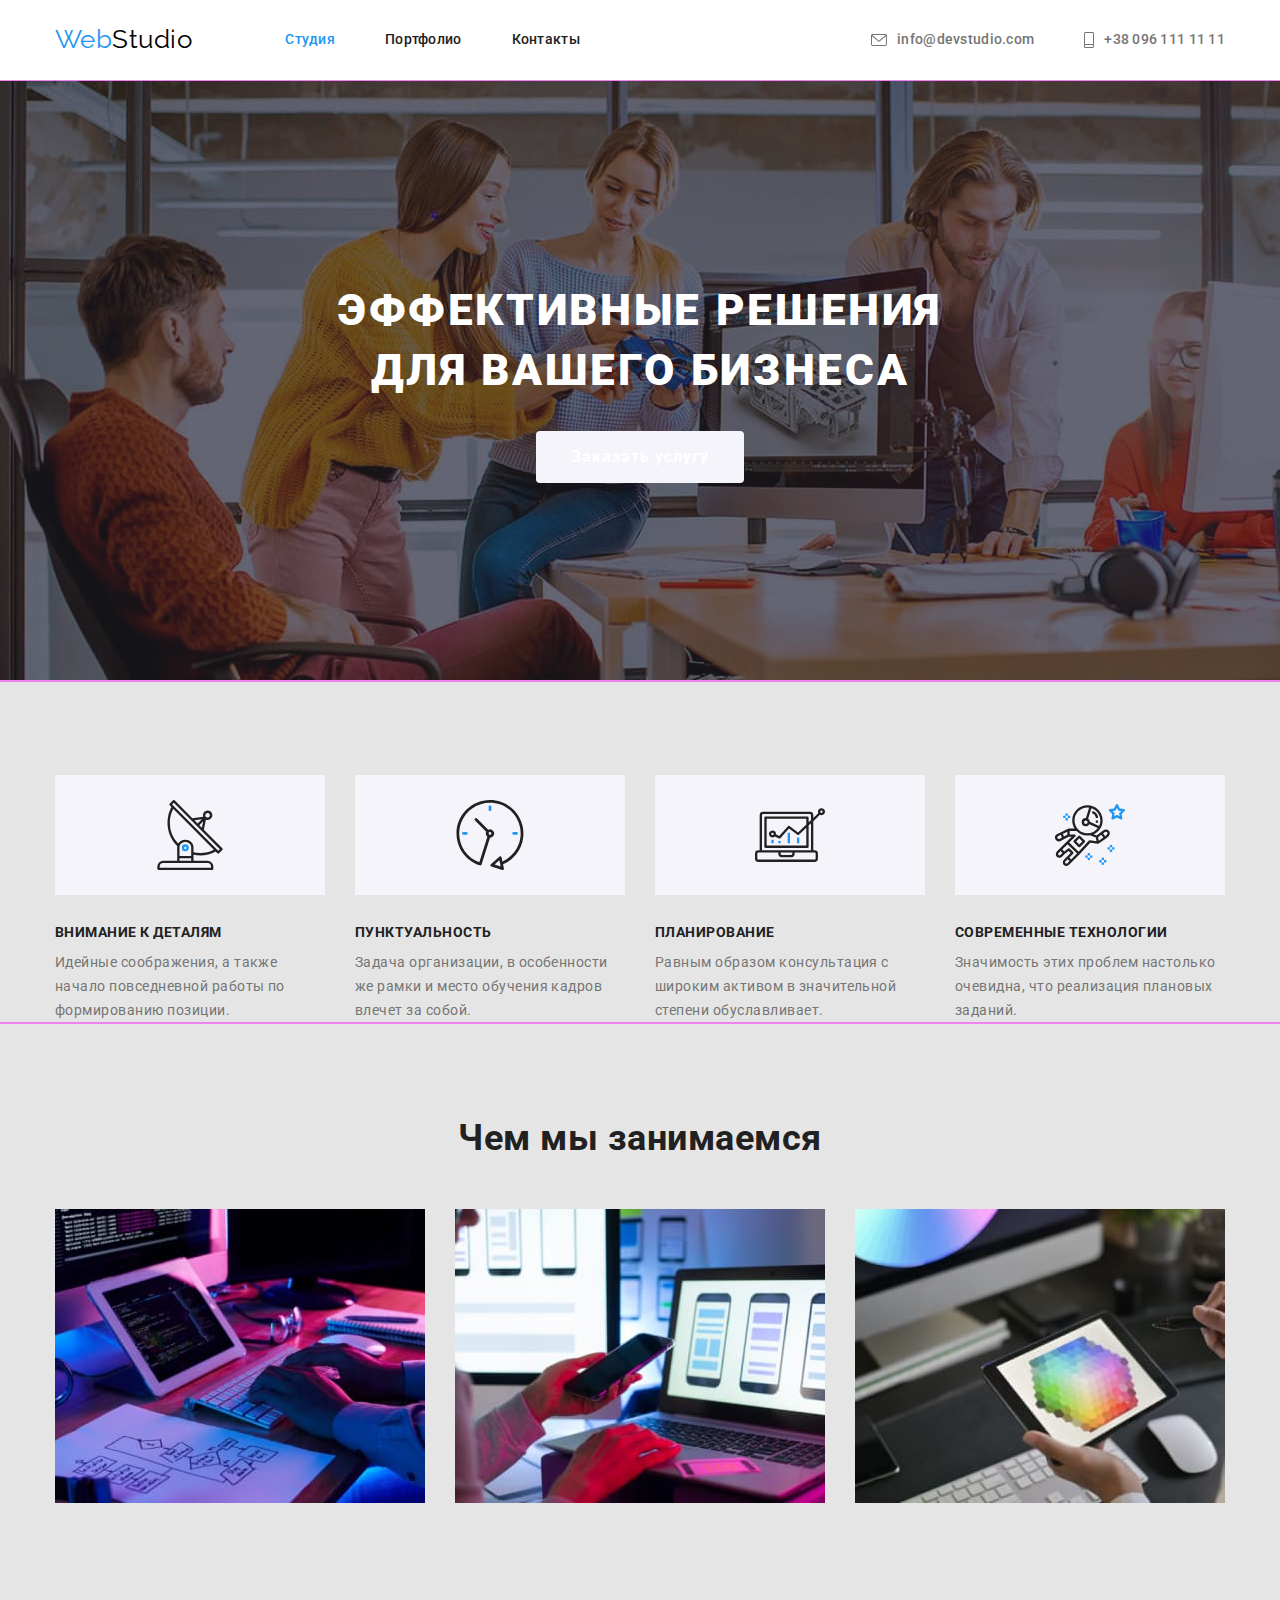
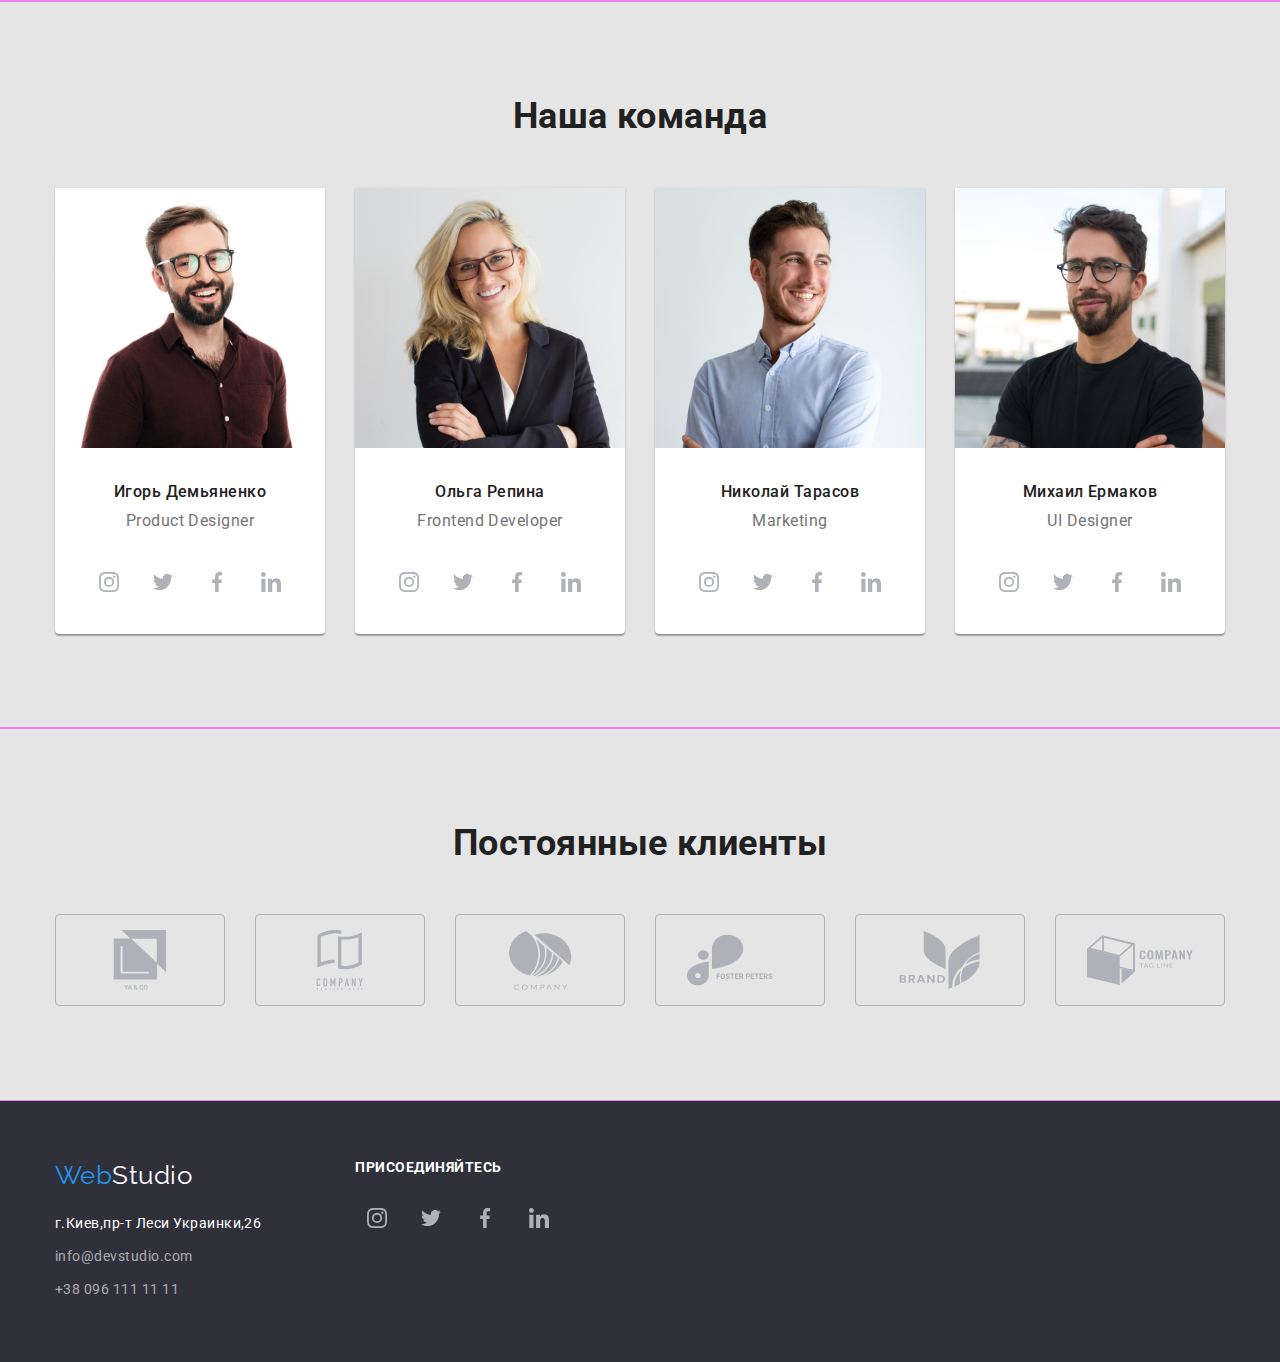
==== index.html @ 0a585a8a "change hover focus in clients" ====
<!DOCTYPE html>
<html lang="ru">
<head>
    <meta charset="UTF-8">
    <meta http-equiv="X-UA-Compatible" content="IE=edge">
    <meta name="viewport" content="width=device-width, initial-scale=1.0">
    <title>Web Studio</title>
    <link rel="preconnect" href="https://fonts.googleapis.com">
    <link rel="preconnect" href="https://fonts.gstatic.com" crossorigin>
    <link href="https://fonts.googleapis.com/css2?family=Raleway:wght@700&family=Roboto:wght@400;500;700;900&display=swap"
        rel="stylesheet">
    <link rel="stylesheet" href="https://cdnjs.cloudflare.com/ajax/libs/modern-normalize/1.1.0/modern-normalize.min.css">
    <link rel="stylesheet" href="./css/style.css">
    
</head>
<body>
    <header class="header">
        <div class="conteiner header-nav">
            <nav class="header-nav">
                <a class="header-logo" href="./index.html">
                    <span class="header-web">Web</span><span class="header-studio">Studio</span>
                </a>

                <ul class="site-nav list">
                    <li class="header-item"><a class="header-link link current" href="./index.html">Студия</a></li>
                    <li class="header-item"><a class="header-link link" href="./portfolio.html">Портфолио</a></li>
                    <li class="header-item"><a class="header-link link" href="">Контакты</a></li>
                </ul>
            </nav>

            <ul class="contact-nav list">
                <li class="header-item"><a class="header-link link" href="mailto:info@devstudio.com">
                    <svg class="icon-mail">
                        <use href="./img/icons.svg#envelope"></use>
                    </svg>info@devstudio.com</a></li>

                <li class="header-item"><a class="header-link link" href="tel:+380961111111">
                    <svg class="icon-tel">
                        <use href="./img/icons.svg#tel"></use>
                    </svg>+38 096 111 11 11</a></li>
            </ul>
        </div>
    </header>
    
    <!-- Главное оформление -->
    <main>
        <!-- секция герой -->
        <section class="section hero">
            <div class="conteiner ">
                <h1 class="hero-title">Эффективные решения <br> для вашего бизнеса</h1>
                <button class="hero-btn button order" type="button">Заказать услугу</button>
            </div>
        </section>

        <!-- секция особенности -->
        <section class="section features">
            <div class="conteiner ">
                <h2 hidden>Особености</h2>
                    <ul class="features-list list">
                        <li class="features-item">
                            <div class="features-box">
                                <svg class="features-icon">
                                    <use href="./img/icons.svg#antenna"></use>
                                </svg>
                            </div>
                            <h3 class="features-title">Внимание к деталям</h3>
                            <p class="features-text">Идейные соображения, а также начало повседневной работы по формированию позиции.</p>
                        </li>

                        <li class="features-item">
                            <div class="features-box"><svg class="features-icon">
                                <use href="./img/icons.svg#clock"></use>
                            </svg>
                            </div>
                            <h3 class="features-title">Пунктуальность</h3>
                            <p class="features-text">Задача организации, в особенности же рамки и место обучения кадров влечет за собой.</p>
                        </li>

                        <li class="features-item">
                            <div class="features-box">
                                <svg class="features-icon">
                                    <use href="./img/icons.svg#diagram"></use>
                                </svg>
                            </div>
                            <h3 class="features-title">Планирование</h3>
                            <p class="features-text">Равным образом консультация с широким активом в значительной степени обуславливает.</p>
                        </li>

                        <li class="features-item">
                            <div class="features-box">
                                <svg class="features-icon">
                                    <use href="./img/icons.svg#astronaut"></use>
                                </svg>
                            </div>
                            <h3 class="features-title">Современные технологии</h3>
                            <p class="features-text">Значимость этих проблем настолько очевидна, что реализация плановых заданий.</p>
                        </li>
                    </ul>
            </div>
        </section>
        
        <!-- секция че мы занимаемся -->
        <section class="section">
            <div class="conteiner work">
                <h2 class="work-title">Чем мы занимаемся</h2>
                <ul class="work-list list">
                    <li class="work-item"><img src="./img/computer.jpg" alt="компьютер" width="370"></li>
                    <li class="work-item"><img src="./img/telephone.jpg" alt="телефон" width="370"></li>
                    <li class="work-item"><img src="./img/laptop.jpg" alt="лептоп" width="370"></li>
                </ul>
            </div>
        </section>
        
        <!-- секция наша команда -->
        <section class="section">
            <div class="conteiner team">
                <h2 class="team-title">Наша команда</h2>
                    <ul class="team-list list">
                        <li class="team-card">
                            <img src="./img/igor.jpg" alt="фото Игоря" width="270">
                            <div class="staff">
                                <h3 class="staff-name">Игорь Демьяненко</h3>
                                <p class="staff-position">Product Designer</p>
                            </div>
<!-- блок соцсетей -->
                            <ul class="social-links list">
                                <li class="networks">
                                    <a class="networks-link link" href="https://www.instagram.com" target="_blank" ret="noopener noreferrer nofollow">
                                        <svg class="networks-icon">
                                            <use href="./img/icons.svg#instagram"></use>
                                        </svg>
                                    </a>
                                </li>
                                    
                                <li class="networks">
                                    <a class="networks-link link" href="https://twitter.com" target="_blank" ret="noopener noreferrer nofollow">
                                        <svg class="networks-icon">
                                            <use href="./img/icons.svg#twitter"></use>
                                        </svg>
                                    </a>
                                </li>
                                    
                                <li class="networks">
                                    <a class="networks-link link" href="https://www.facebook.com" target="_blank" ret="noopener noreferrer nofollow">
                                        <svg class="networks-icon">
                                            <use href="./img/icons.svg#facebook"></use>
                                        </svg>
                                    </a>
                                </li>
                                    
                                <li class="networks">
                                    <a class=" networks-link link" href="https://www.linkedin.com" target="_blank" ret="noopener noreferrer nofollow">
                                        <svg class="networks-icon">
                                            <use href="./img/icons.svg#linkedin"></use>
                                        </svg>
                                    </a>
                                </li>
                            </ul>
                        </li>

                        <li class="team-card">
                            <img src="./img/olga.jpg" alt="фото Ольги" width="270">
                            <div class="staff">
                                <h3 class="staff-name">Ольга Репина</h3>
                                <p class="staff-position">Frontend Developer</p>
                            </div>
<!-- блок соцсетей -->
                            <ul class="social-links list">
                                <li class="networks">
                                    <a class="networks-link link" href="https://www.instagram.com" target="_blank" ret="noopener noreferrer nofollow">
                                        <svg class="networks-icon">
                                            <use href="./img/icons.svg#instagram"></use>
                                        </svg>
                                    </a>
                                </li>
                                    
                                <li class="networks">
                                    <a class="networks-link link" href="https://twitter.com" target="_blank" ret="noopener noreferrer nofollow">
                                        <svg class="networks-icon">
                                            <use href="./img/icons.svg#twitter"></use>
                                        </svg>
                                    </a>
                                </li>
                                    
                                <li class="networks">
                                    <a class="networks-link link" href="https://www.facebook.com" target="_blank" ret="noopener noreferrer nofollow">
                                        <svg class="networks-icon">
                                            <use href="./img/icons.svg#facebook"></use>
                                        </svg>
                                    </a>
                                </li>
                                    
                                <li class="networks">
                                    <a class=" networks-link link" href="https://www.linkedin.com" target="_blank" ret="noopener noreferrer nofollow">
                                        <svg class="networks-icon">
                                            <use href="./img/icons.svg#linkedin"></use>
                                        </svg>
                                    </a>
                                </li>
                            </ul>
                        </li>

                        <li class="team-card">
                            <img src="./img/nikolai.jpg" alt="фото Николая" width="270">
                            <div class="staff">
                                <h3 class="staff-name">Николай Тарасов</h3>
                                <p class="staff-position">Marketing</p>
                            </div>

<!-- блок соцсетей -->
                            <ul class="social-links list">
                                <li class="networks">
                                    <a class="networks-link link" href="https://www.instagram.com" target="_blank" ret="noopener noreferrer nofollow">
                                        <svg class="networks-icon">
                                            <use href="./img/icons.svg#instagram"></use>
                                        </svg>
                                    </a>
                                </li>
                                    
                                <li class="networks">
                                    <a class="networks-link link" href="https://twitter.com" target="_blank" ret="noopener noreferrer nofollow">
                                        <svg class="networks-icon">
                                            <use href="./img/icons.svg#twitter"></use>
                                        </svg>
                                    </a>
                                </li>
                                    
                                <li class="networks">
                                    <a class="networks-link link" href="https://www.facebook.com" target="_blank" ret="noopener noreferrer nofollow">
                                        <svg class="networks-icon">
                                            <use href="./img/icons.svg#facebook"></use>
                                        </svg>
                                    </a>
                                </li>
                                    
                                <li class="networks">
                                    <a class=" networks-link link" href="https://www.linkedin.com" target="_blank" ret="noopener noreferrer nofollow">
                                        <svg class="networks-icon">
                                            <use href="./img/icons.svg#linkedin"></use>
                                        </svg>
                                    </a>
                                </li>
                            </ul>
                        </li>

                        <li class="team-card">
                            <img src="./img/mihail.jpg" alt="фото Михаила" width="270"> 
                            <div class="staff">
                                <h3 class="staff-name">Михаил Ермаков</h3>
                                <p class="staff-position">UI Designer</p>
                            </div>

<!-- блок соцсетей -->
                            <ul class="social-links list">
                                <li class="networks">
                                    <a class="networks-link link" href="https://www.instagram.com" target="_blank" ret="noopener noreferrer nofollow">
                                        <svg class="networks-icon">
                                            <use href="./img/icons.svg#instagram"></use>
                                        </svg>
                                    </a>
                                </li>
                                    
                                <li class="networks">
                                    <a class="networks-link link" href="https://twitter.com" target="_blank" ret="noopener noreferrer nofollow">
                                        <svg class="networks-icon">
                                            <use href="./img/icons.svg#twitter"></use>
                                        </svg>
                                    </a>
                                </li>
                                    
                                <li class="networks">
                                    <a class="networks-link link" href="https://www.facebook.com" target="_blank" ret="noopener noreferrer nofollow">
                                        <svg class="networks-icon">
                                            <use href="./img/icons.svg#facebook"></use>
                                        </svg>
                                    </a>
                                </li>
                                    
                                <li class="networks">
                                    <a class=" networks-link link" href="https://www.linkedin.com" target="_blank" ret="noopener noreferrer nofollow">
                                        <svg class="networks-icon">
                                            <use href="./img/icons.svg#linkedin"></use>
                                        </svg>
                                    </a>
                                </li>
                            </ul>
                        </li>
                    </ul>
            </div>
        </section> 

<!-- Секция постоянные клиенты -->
        <section class="section ">
            <div class="conteiner clients">
                <h2 class="clients-title">Постоянные клиенты</h2>
                    
                    <ul class="clients-list list">
                        <li class="clients-item">
                            <a class="clients-link" href="#">
                            <svg class="clients-icon">
                                <use href="./img/icons.svg#company-1"></use>
                            </svg>
                            </a>
                        </li>
                        <li class="clients-item">
                            <a class="clients-link" href="#">
                            <svg class="clients-icon">
                                <use href="./img/icons.svg#company-2" widht="106" height="60"></use>
                            </svg>
                            </a>
                        </li>
                        <li class="clients-item">
                            <a class="clients-link" href="#">
                            <svg class="clients-icon">
                                <use href="./img/icons.svg#company-3" widht="106" height="60"></use>
                            </svg>
                            </a>
                        </li>
                        <li class="clients-item">
                            <a class="clients-link" href="#">
                            <svg class="clients-icon">
                                <use href="./img/icons.svg#company-4" widht="106" height="60"></use>
                            </svg>
                            </a>
                        </li>
                        <li class="clients-item">
                            <a class="clients-link" href="#">
                            <svg class="clients-icon">
                                <use href="./img/icons.svg#company-5" widht="106" height="60"></use>
                            </svg>
                            </a>
                        </li>
                        <li class="clients-item">
                            <a class="clients-link" href="#">
                            <svg class="clients-icon">
                                <use href="./img/icons.svg#company-6" widht="106" height="60"></use>
                            </svg>
                            </a>
                        </li>
                    </ul>
                </div>
            </div>
        </section>
    </main>

    <!-- секция футер -->
    <footer class="footer">
        <div class="conteiner join">
            <div>
                <a class="footer-logo" href="./index.html">
                    <span class="footer-web">Web</span><span class="footer-studio">Studio</span>
                </a>
                <address class="address">
                    <ul class="address-list list">
                        <li class="address-item"><a class="address-link link place" href="https://goo.gl/maps/ZaD2ymdkpTnKKArT6" target="_blank" rel="noopener noreferrer nofollow">г.Киев,пр-т Леси Украинки,26</a></li>

                        <li class="address-item"><a class="address-link link" href="mailto:info@devstudio.com">info@devstudio.com</a></li>
                        
                        <li class="address-item"><a class="address-link link" href="tel:+38 096 111 1111">+38 096 111 11 11</a></li>
                    </ul>
                </address>
            </div>

        <div class="join-box">
            <h2 class="join-title">Присоединяйтесь</h2>
<!-- блок соцсетей -->
                <ul class="footer-social-links list">
                                <li class="networks">
                                    <a class="networks-link link" href="https://www.instagram.com" target="_blank" ret="noopener noreferrer nofollow">
                                        <svg class="networks-icon">
                                            <use href="./img/icons.svg#instagram"></use>
                                        </svg>
                                    </a>
                                </li>
                                    
                                <li class="networks">
                                    <a class="networks-link link" href="https://twitter.com" target="_blank" ret="noopener noreferrer nofollow">
                                        <svg class="networks-icon">
                                            <use href="./img/icons.svg#twitter"></use>
                                        </svg>
                                    </a>
                                </li>
                                    
                                <li class="networks">
                                    <a class="networks-link link" href="https://www.facebook.com" target="_blank" ret="noopener noreferrer nofollow">
                                        <svg class="networks-icon">
                                            <use href="./img/icons.svg#facebook"></use>
                                        </svg>
                                    </a>
                                </li>
                                    
                                <li class="networks">
                                    <a class=" networks-link link" href="https://www.linkedin.com" target="_blank" ret="noopener noreferrer nofollow">
                                        <svg class="networks-icon">
                                            <use href="./img/icons.svg#linkedin"></use>
                                        </svg>
                                    </a>
                                </li>
                            </ul>
        </div>
        </div>
    </footer>
    
    

</body>
</html>
---- css/style.css ----
:root{
    --accent-color: #2196F3;
    --background-color: #E5E5E5;
    --background-button: #F5F4FA;
    --footer-bgcolor: #2F303A;
    --footer-text-color: rgba(255, 255, 255, 0.6);
    --header-color: #FFFFFF;
    --main-text-color: #212121;
    --second-text-color: #757575;
    --studio-color: #000000;
    --border-color-portfolio: rgba(238, 238, 238, 1);
    --border-color-header: rgba(236, 236, 236, 1);
    --background-hero-color: #C4C4C4;
    --icons-color: #AFB1B8;

}

body {
    font-family: 'Roboto', sans-serif;
    font-weight: 400;
    letter-spacing: 0.03em;
    list-style: none;
    color: var(--main-text-color);
    background-color: var(--background-color);

}

.list{
    padding: 0;
    margin: 0;

    font-style: normal;
    list-style-type: none;
    text-decoration: none;
}
.link{
    text-decoration: none;
}
.conteiner{
    margin-left: auto;
    margin-right: auto;
    width: 1200px;
    padding: 0 15px; 
    
    /* outline: 2px solid tomato; */
}

.section{
    padding-top: 94px;
    padding-bottom: 94px;

    outline: 1px solid violet;
}


/* СТИЛЬ HEADER */
    /* стиль логотипа header footer */
.header-logo,
.footer-logo {
    margin-right: 93px;
    padding-top: 24px;
    padding-bottom: 25px;

    font-family: 'Raleway', sans-serif;
    font-size: 26px;
    line-height: 1.2;
    text-decoration: none;
}
.header-web,
.footer-web {
    color: var(--accent-color);
}
.header-studio {
    color: var(--studio-color);
}

/* стиль навигации */

.header{
    background-color: var(--header-color);
    border-bottom: 1px solid var(--border-color-header);
}
.header-nav {
    display: flex;
    align-items: center;
}
.site-nav,
.contact-nav{
    display: flex;
    
    font-weight: 500;
    font-size: 14px;
    line-height: 1.14;
    letter-spacing: 0.02em;
    text-decoration: none;
}

.site-nav .header-link:hover,
.site-nav .header-link:focus,
.contact-nav .header-link:hover,
.contact-nav .header-link:focus,
.site-nav .header-link.current,
.address-link:focus,
.address-link:hover {
    color: var(--accent-color);
}

.site-nav .header-link {
    color: var(--main-text-color);
}
.contact-nav{
    margin-left: auto;
}
.contact-nav .header-link{
    color: var(--second-text-color);
}
.site-nav .header-item:not(:last-child),
.contact-nav .header-item:not(:last-child){
    margin-right: 50px;
}
/* стиль контактов и иконок */
.header-link{
    display: flex;
    align-items: center;
}
.icon-mail {
    width: 16px;
    height: 12px;
    fill: currentColor;
    margin-right: 10px;
}
.icon-tel {
    width: 10px;
    height: 16px;
    fill: currentColor;
    margin-right: 10px;
}
.icon-mail:hover,
.icon-tel:hover {
    fill: var(--accent-color)
}


/* стиль героя */
.hero {
    background-color: var(--background-hero-color);
    background-image: linear-gradient(to right,
            rgba(47, 48, 58, 0.4),
            rgba(47, 48, 58, 0.4)),
        url(../img/head-foto.jpg);
    height: 600px;
    max-width: 1600px;
    margin-left: auto;
    margin-right: auto;
    padding-bottom: 200px;
    padding-top: 200px;
    text-align: center;
}

.hero-title{
    margin-top: 0;
    margin-bottom: 30px;

    font-weight: 900;
    font-size: 44px;
    line-height: 1.36;
    letter-spacing: 0.06em;
    text-transform: uppercase;
    color: var(--header-color);
}


/* ------стиль кнопок------- */
.button{
    border-radius: 4px;
    padding: 6px 22px;
    min-width: 73px;
    border: 1px solid transparent;

    font-family: inherit;
    font-weight: 500;
    font-size: 16px;
    cursor: pointer;
    text-align: center;
    
    color: var(--main-text-color);
    background-color: var(--background-button);
}
.button:hover,
.button:focus {
    color: var(--header-color);
    background-color: var(--accent-color);
}

/* ------стиль кнопки героя------*/
.hero-btn.order{
    padding: 10px 34px;
    min-width: 200px;

    font-weight: 700;
    line-height: 1.87;
    letter-spacing: 0.06em;
    color: var(--header-color);
}


/* стиль особенности */
.features{
    padding-bottom: 0;
}

.features-title{
    margin-top: 0;
    margin-bottom: 10px;

    font-weight: 700;
    font-size: 14px;
    line-height: 1.14;;
    text-align: left;
    text-transform: uppercase;
}
.features-text{
    margin-top: 0;
    margin-bottom: 0;

    font-size: 14px;
    line-height: 1.71;
    color: var(--second-text-color);
}
.features-list{
    display: flex;
}
.features-item{
    width: 270px;
    text-align: left;
}
.features-item:not(:last-child){
    margin-right: 30px;
}
/* ---------стиль иконок особенностей-------- */
.features-box{
    display: flex;
    align-items: center;
    justify-content: center;
    width: 270px;
    height: 120px;
    
    margin-bottom: 30px;
   
    background-color: #F5F4FA;
}
.features-icon{
    width: 70px;
    height: 70px;
}

/* стиль титла чем мы занимаемся  наша команда  клиенты*/

.work-title,
.team-title,
.clients-title{
    margin-top: 0;
    margin-bottom: 50px;

    font-weight: 700;
    font-size: 36px;
    line-height: 1.17;
    text-align: center;
}
/* -----стиль чем мы занимаемся---- */
.work-list{    
    display: flex;
}
.work-item{
    display: block;
}
.work-item:not(:last-child){
    margin-right: 30px;
}
/* ------стиль команда------ */
.team{
    line-height: 1.19;
}
.team-list{
    display: flex;
}
.team-card {
    background-color: #FFFFFF;
    
    border-radius: 0px 0px 4px 4px;
    box-shadow: 0px 1px 3px rgba(0, 0, 0, 0.12),
                0px 1px 1px rgba(0, 0, 0, 0.14),
                0px 2px 1px rgba(0, 0, 0, 0.2);
}

.team-card:not(:last-child) {
    margin-right: 30px;
}
.staff {
    padding-top: 30px;
    padding-bottom: 30px;
}
.staff-name{
    margin: 0px;
    margin-bottom: 10px;

    font-weight: 500;
    font-size: 16px;
    text-align: center;
}
.staff-position{
    margin: 0;
    

    font-size: 16px;
    color: var(--second-text-color);
    text-align: center;
}


/* ---------стиль  иконок соцсетей--------- */
.social-links{
    display: flex;  
    align-items: center;    
    margin-left: 32px;
    margin-right: 32px;
    margin-bottom: 30px;
}
.networks:not(:last-child) {
    margin-right: 10px;
}

.networks-link {
    display: flex;
    align-items: center;
    justify-content: center;
    border: transparent;
    border-radius: 50%;
    width: 44px;
    height: 44px;
    padding: 12px;

    fill: var(--icons-color);
    
}
.networks-link:hover,
.networks-link:focus {
    fill: var(--header-color);
    background-color: var(--accent-color);
}
.networks-icon{
    width: 20px;
    height: 20px;
}

/* -------стиль проэкты ---------*/
.filters-list{
    display: flex;
    padding-bottom: 50px;

    align-items: center;
    justify-content: center;
    
}
.filters-item:not(:last-child):not(:last-child){
    margin-right: 8px;
}
.project{
    display: flex;
    flex-wrap: wrap;
}
.project-title{
    margin: 0;
    margin-bottom: 4px;
    

    font-weight: 700;
    font-size: 18px;
    
    line-height: 2;
    letter-spacing: 0.06em;
}
.project-nav{
    margin: 0;
    
    font-size: 16px;
    line-height: 1.88;
    color: var(--second-text-color);
}
.project-card.item{
    width: 370px;
    
    margin-right: 30px;
    margin-bottom: 30px;
}
.project-card.item:nth-child(3n){
    margin-right: 0;
}
.project-card.item:nth-last-child(-n+3){
    margin-bottom: 0;
}
.project-name{
    padding-top: 20px;
    padding-bottom: 20px;
    padding-left: 24px;
}
.project-card{
    background-color: #EEEEEE;
    border: 1px solid rgba(238, 238, 238, 1);
}

/* -------стиль логотипов компаний---------- */
.clients-list {
    display: flex;
    justify-content: space-between;
}

.clients-link:hover,
.clients-link:focus,
.clients-link:hover .clients-icon,
.clients-link:focus .clients-icon{
    border-color: var(--accent-color);
    fill: var(--accent-color);
}


.clients-link {
    display: flex;
    align-items: center;
    justify-content: center;
    width: 170px;
    height: 92px;
    border: 1px solid var(--icons-color);
    border-radius: 4px;
}

.clients-icon {

    width: 106px;
    height: 60px;
    fill: var(--icons-color);
}





/* стиль футера */

.footer{
    padding-top: 60px;
    padding-bottom: 60px;

    font-size: 14px;
    line-height: 1.71;
    background-color: var(--footer-bgcolor);
}
.footer-studio{
    color: var(--header-color);  
}

.address{
    margin-top: 20px;
    text-decoration: none;
}
.address-link{
    margin-bottom: 9px;
    color: var(--footer-text-color);
}
.address-link.place{
    margin-bottom: 9px;
    color: var(--header-color);
}
.address-item:not(:last-child){
    margin-bottom: 9px;
}

/* стиль присоедняйтесь */
.join{
    display: flex;
}
.join-box{
    margin-left: 70px;
}

.join-title{
    margin: 0;
    margin-bottom: 20px;
    
    font-weight: 700;
    font-size: 14px;
    text-transform: uppercase;
    
    line-height: 1.14;

    color: var(--header-color);
}
.footer-social-links{
    display: flex;
}
.footer-social-links .networks-link:hover,
.footer-social-links .networks-link:focus {
    fill: var(--header-color);
    color: rgba(255, 255, 255, 0.1);
    background-color: var(--accent-color);
}{

}
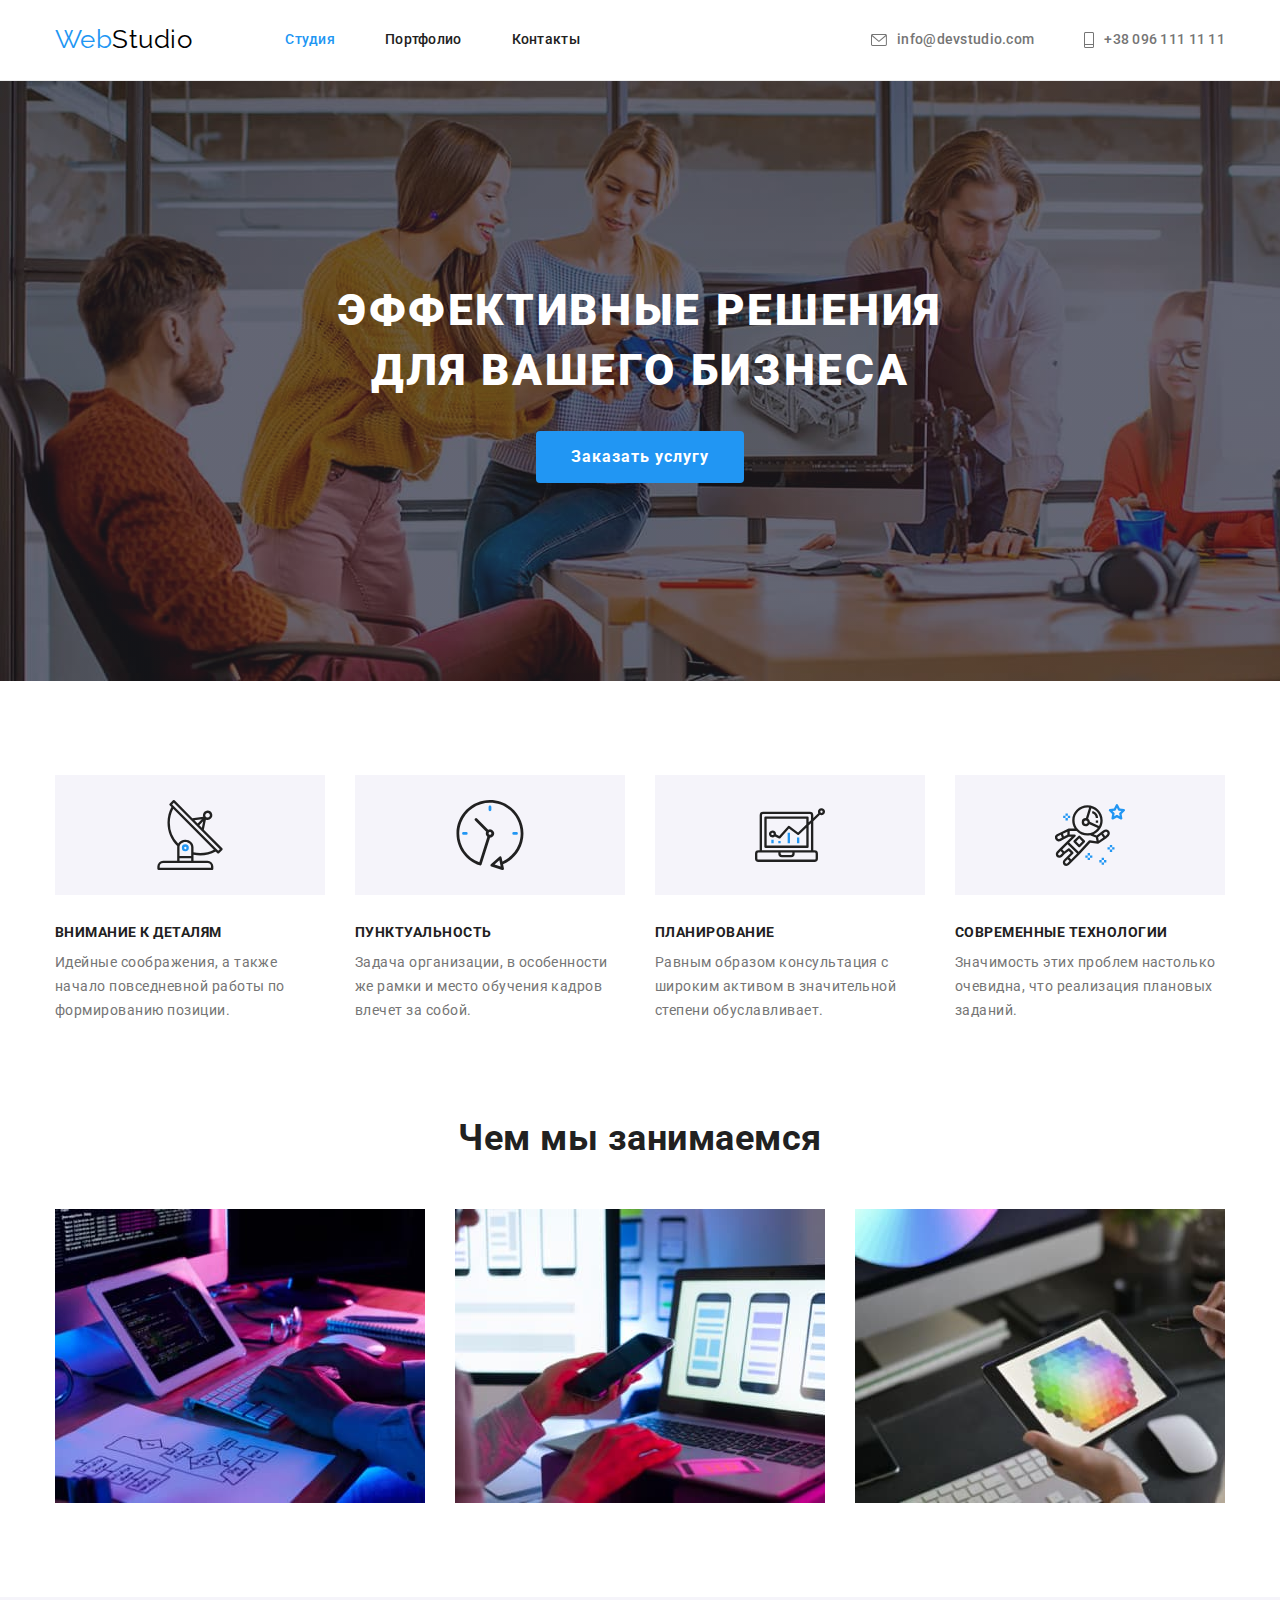
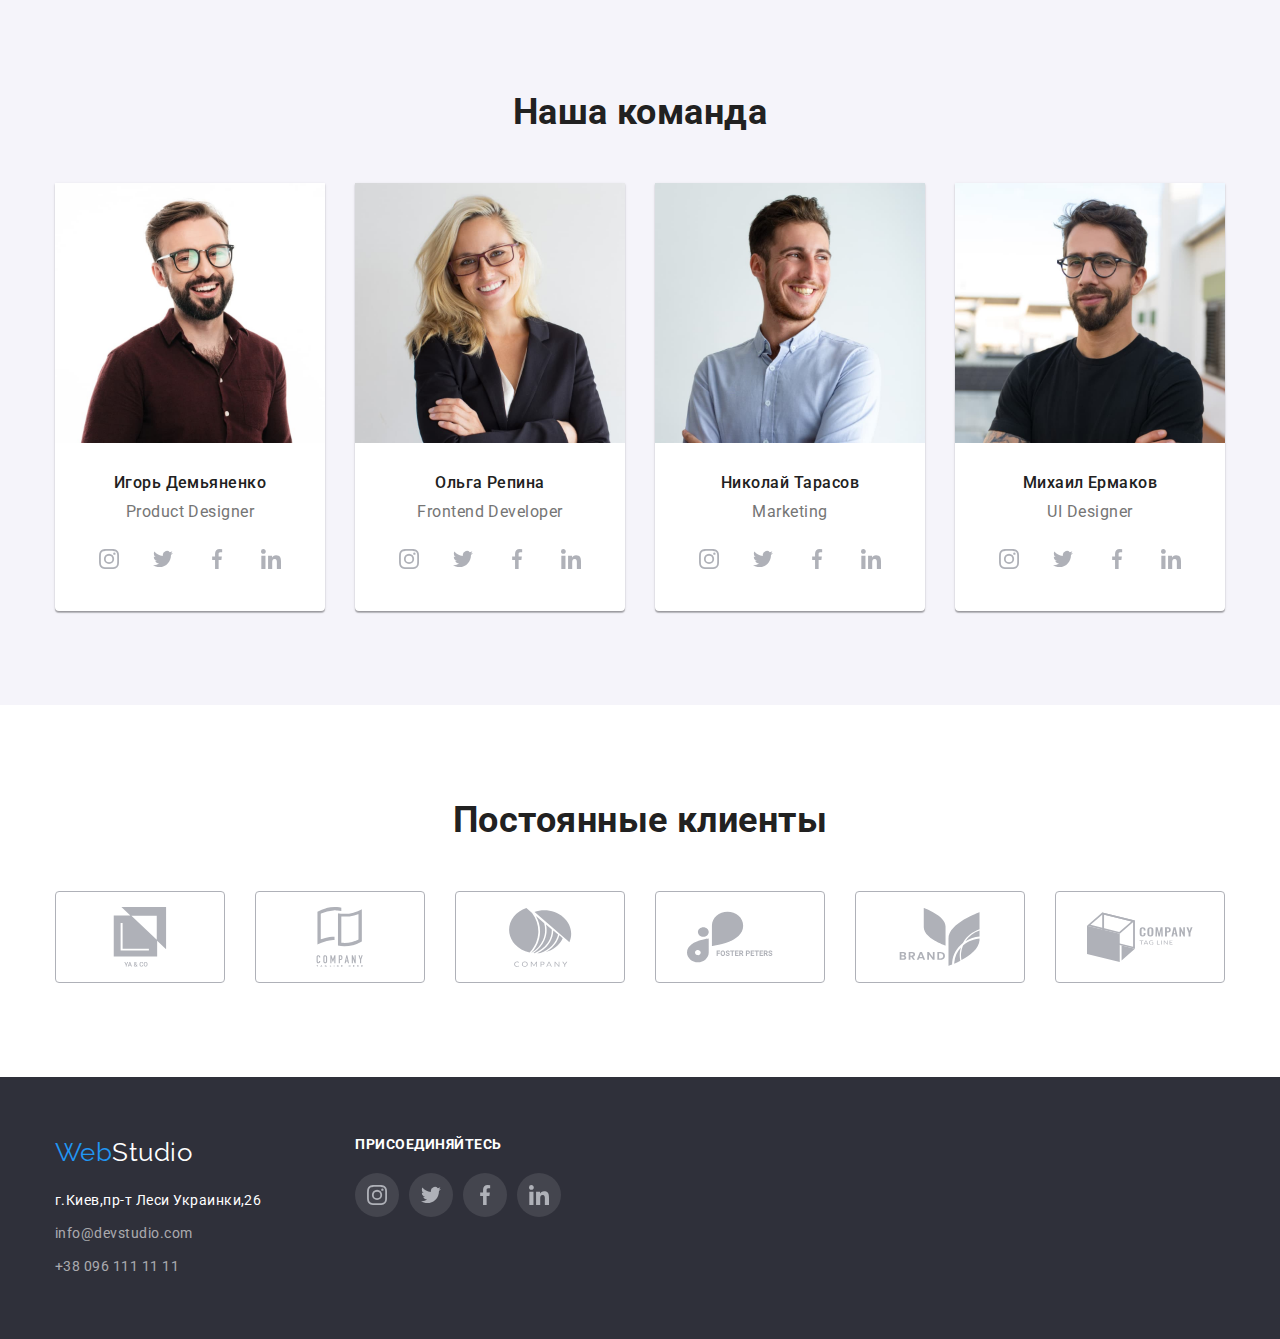
==== commit a36e89e9: "fixed mistakes" ====
--- a/index.html
+++ b/index.html
@@ -100,8 +100,8 @@
         </section>
         
         <!-- секция че мы занимаемся -->
-        <section class="section">
-            <div class="conteiner work">
+        <section class="section work">
+            <div class="conteiner">
                 <h2 class="work-title">Чем мы занимаемся</h2>
                 <ul class="work-list list">
                     <li class="work-item"><img src="./img/computer.jpg" alt="компьютер" width="370"></li>
@@ -112,8 +112,8 @@
         </section>
         
         <!-- секция наша команда -->
-        <section class="section">
-            <div class="conteiner team">
+        <section class="section team">
+            <div class="conteiner">
                 <h2 class="team-title">Наша команда</h2>
                     <ul class="team-list list">
                         <li class="team-card">
@@ -121,8 +121,7 @@
                             <div class="staff">
                                 <h3 class="staff-name">Игорь Демьяненко</h3>
                                 <p class="staff-position">Product Designer</p>
-                            </div>
-<!-- блок соцсетей -->
+<!-- блок соцсети -->
                             <ul class="social-links list">
                                 <li class="networks">
                                     <a class="networks-link link" href="https://www.instagram.com" target="_blank" ret="noopener noreferrer nofollow">
@@ -156,6 +155,7 @@
                                     </a>
                                 </li>
                             </ul>
+                            </div>                            
                         </li>
 
                         <li class="team-card">
@@ -163,7 +163,6 @@
                             <div class="staff">
                                 <h3 class="staff-name">Ольга Репина</h3>
                                 <p class="staff-position">Frontend Developer</p>
-                            </div>
 <!-- блок соцсетей -->
                             <ul class="social-links list">
                                 <li class="networks">
@@ -198,6 +197,7 @@
                                     </a>
                                 </li>
                             </ul>
+                            </div>          
                         </li>
 
                         <li class="team-card">
@@ -205,9 +205,7 @@
                             <div class="staff">
                                 <h3 class="staff-name">Николай Тарасов</h3>
                                 <p class="staff-position">Marketing</p>
-                            </div>
-
-<!-- блок соцсетей -->
+<!-- блок соцсетей -->                         
                             <ul class="social-links list">
                                 <li class="networks">
                                     <a class="networks-link link" href="https://www.instagram.com" target="_blank" ret="noopener noreferrer nofollow">
@@ -241,6 +239,7 @@
                                     </a>
                                 </li>
                             </ul>
+                            </div>
                         </li>
 
                         <li class="team-card">
@@ -248,8 +247,6 @@
                             <div class="staff">
                                 <h3 class="staff-name">Михаил Ермаков</h3>
                                 <p class="staff-position">UI Designer</p>
-                            </div>
-
 <!-- блок соцсетей -->
                             <ul class="social-links list">
                                 <li class="networks">
@@ -284,14 +281,15 @@
                                     </a>
                                 </li>
                             </ul>
+                            </div>
                         </li>
                     </ul>
             </div>
         </section> 
 
 <!-- Секция постоянные клиенты -->
-        <section class="section ">
-            <div class="conteiner clients">
+        <section class="section clients">
+            <div class="conteiner">
                 <h2 class="clients-title">Постоянные клиенты</h2>
                     
                     <ul class="clients-list list">
--- a/css/style.css
+++ b/css/style.css
@@ -21,8 +21,12 @@
     letter-spacing: 0.03em;
     list-style: none;
     color: var(--main-text-color);
-    background-color: var(--background-color);
-
+    /* background-color: var(--background-color); */
+}
+
+img {
+    display: block;
+    max-width: 100%
 }
 
 .list{
@@ -49,7 +53,20 @@
     padding-top: 94px;
     padding-bottom: 94px;
 
-    outline: 1px solid violet;
+    /* outline: 1px solid violet; */
+}
+.vissually-hidden{
+    position: absolute;
+    width: 1px;
+    height: 1px;
+    margin: -1px;
+    border: 0;
+    padding: 0;
+    
+    white-space: nowrap;
+    clip-path: inset(100%);
+    clip: rect(0 0 0 0);
+    overflow: hidden;
 }
 
 
@@ -182,6 +199,7 @@
     font-size: 16px;
     cursor: pointer;
     text-align: center;
+    letter-spacing: 0.03em;
     
     color: var(--main-text-color);
     background-color: var(--background-button);
@@ -201,6 +219,7 @@
     line-height: 1.87;
     letter-spacing: 0.06em;
     color: var(--header-color);
+    background-color: var(--accent-color);
 }
 
 
@@ -281,6 +300,9 @@
 .team{
     line-height: 1.19;
 }
+.team:nth-child(2n){
+    background-color:  var(--background-button);
+}
 .team-list{
     display: flex;
 }
@@ -298,7 +320,6 @@
 }
 .staff {
     padding-top: 30px;
-    padding-bottom: 30px;
 }
 .staff-name{
     margin: 0px;
@@ -310,7 +331,7 @@
 }
 .staff-position{
     margin: 0;
-    
+    margin-bottom: 16px;
 
     font-size: 16px;
     color: var(--second-text-color);
@@ -352,6 +373,9 @@
     width: 20px;
     height: 20px;
 }
+.footer-social-links .networks-link{
+    background-color: rgba(255, 255, 255, 0.1);
+}
 
 /* -------стиль проэкты ---------*/
 .filters-list{
@@ -369,6 +393,28 @@
     display: flex;
     flex-wrap: wrap;
 }
+.project-card.item {
+    max-width: 370px;
+
+    margin-right: 30px;
+    margin-bottom: 30px;
+}
+
+.project-card.item:nth-child(3n) {
+    margin-right: 0;
+}
+
+.project-card.item:nth-last-child(-n+3) {
+    margin-bottom: 0;
+}
+.project-name {
+    padding-top: 20px;
+    padding-bottom: 20px;
+    padding-left: 24px;
+
+    border: 1px solid rgba(238, 238, 238, 1);
+}
+
 .project-title{
     margin: 0;
     margin-bottom: 4px;
@@ -387,27 +433,7 @@
     line-height: 1.88;
     color: var(--second-text-color);
 }
-.project-card.item{
-    width: 370px;
-    
-    margin-right: 30px;
-    margin-bottom: 30px;
-}
-.project-card.item:nth-child(3n){
-    margin-right: 0;
-}
-.project-card.item:nth-last-child(-n+3){
-    margin-bottom: 0;
-}
-.project-name{
-    padding-top: 20px;
-    padding-bottom: 20px;
-    padding-left: 24px;
-}
-.project-card{
-    background-color: #EEEEEE;
-    border: 1px solid rgba(238, 238, 238, 1);
-}
+
 
 /* -------стиль логотипов компаний---------- */
 .clients-list {
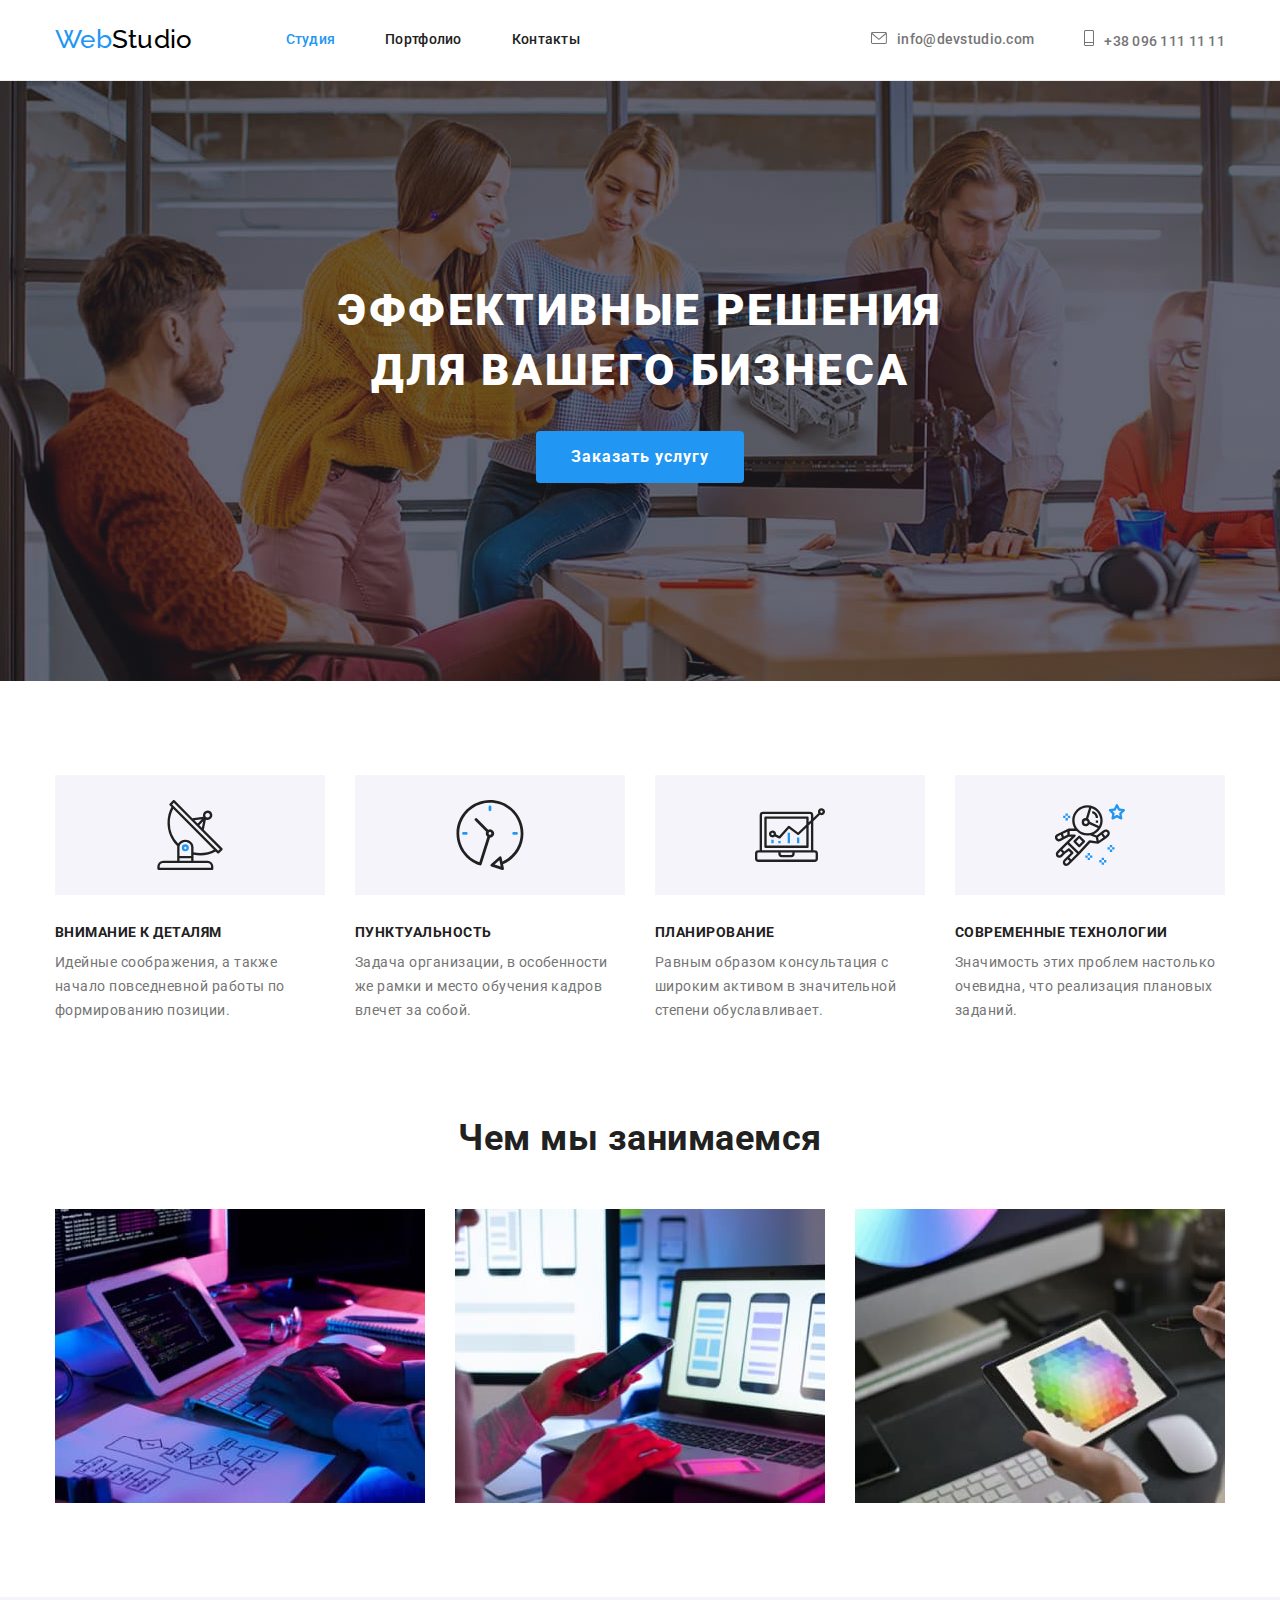
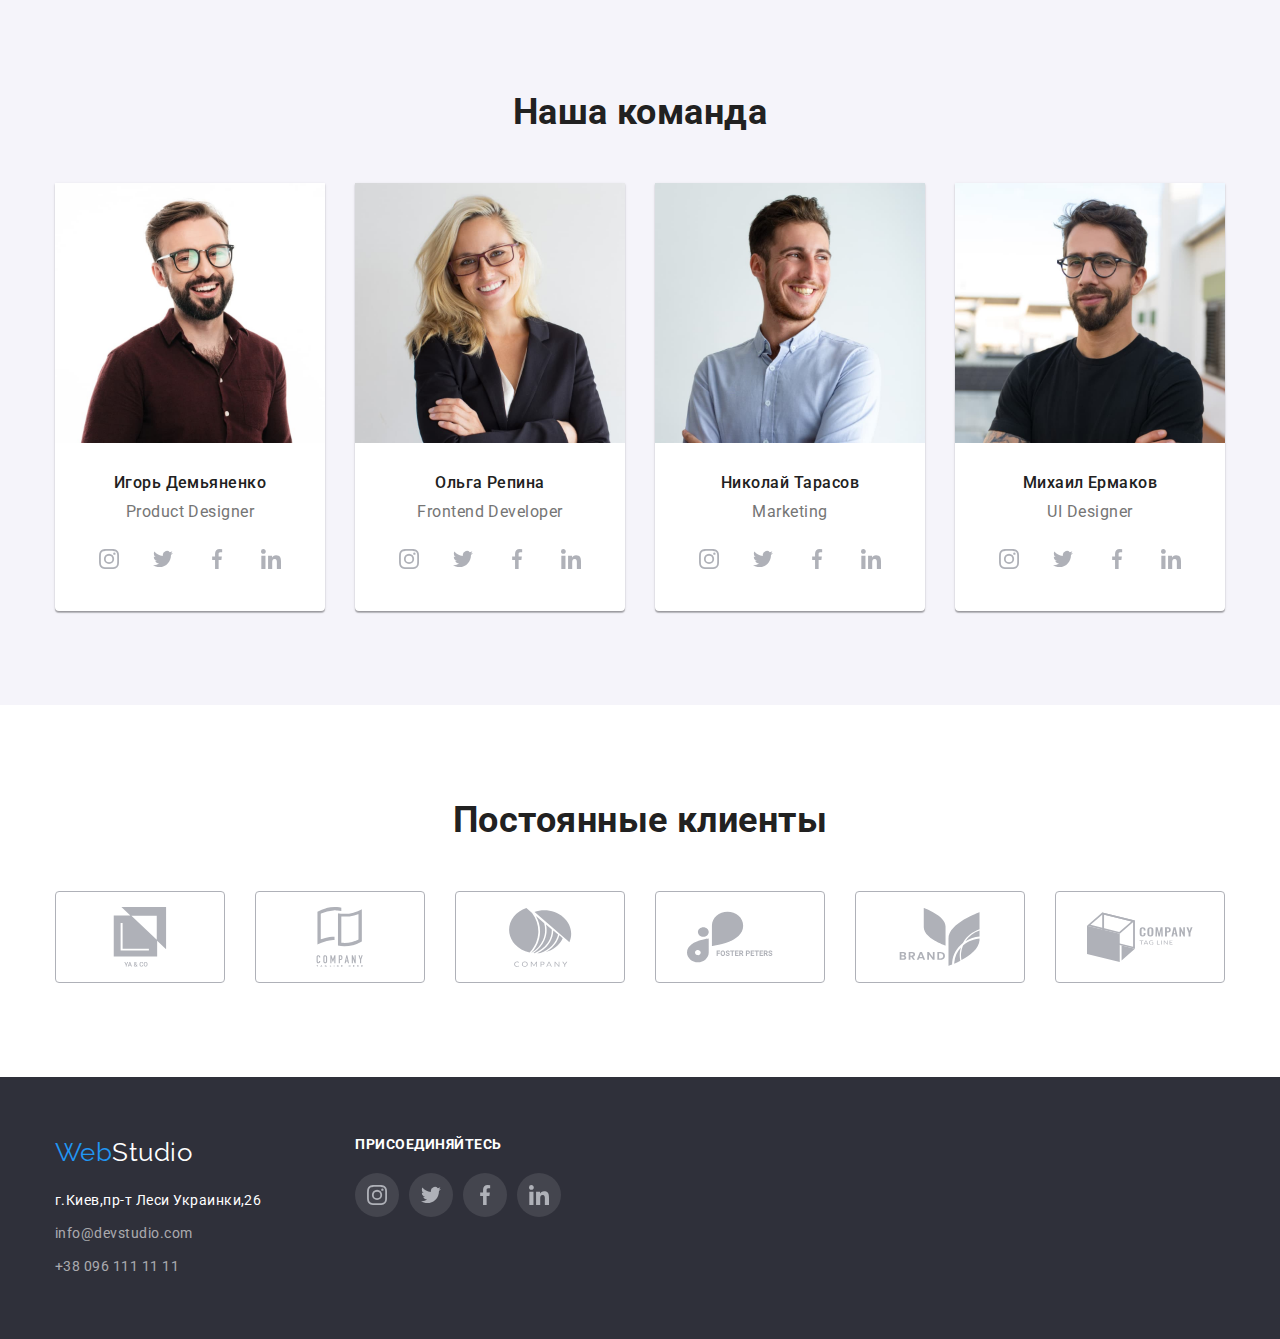
==== commit 112c4129: "change classes in header" ====
--- a/index.html
+++ b/index.html
@@ -15,27 +15,27 @@
 </head>
 <body>
     <header class="header">
-        <div class="conteiner header-nav">
+        <div class="conteiner header-wrap">
             <nav class="header-nav">
                 <a class="header-logo" href="./index.html">
                     <span class="header-web">Web</span><span class="header-studio">Studio</span>
                 </a>
 
-                <ul class="site-nav list">
-                    <li class="header-item"><a class="header-link link current" href="./index.html">Студия</a></li>
-                    <li class="header-item"><a class="header-link link" href="./portfolio.html">Портфолио</a></li>
-                    <li class="header-item"><a class="header-link link" href="">Контакты</a></li>
+                <ul class="header-nav list">
+                    <li class="header-nav-item"><a class="header-nav-link link current" href="./index.html">Студия</a></li>
+                    <li class="header-nav-item"><a class="header-nav-link link" href="./portfolio.html">Портфолио</a></li>
+                    <li class="header-nav-item"><a class="header-nav-link link" href="">Контакты</a></li>
                 </ul>
             </nav>
 
-            <ul class="contact-nav list">
-                <li class="header-item"><a class="header-link link" href="mailto:info@devstudio.com">
-                    <svg class="icon-mail">
+            <ul class="header-contact list">
+                <li class="header-contact-item"><a class="header-contact-link link" href="mailto:info@devstudio.com">
+                    <svg class="header-contact-icon-mail">
                         <use href="./img/icons.svg#envelope"></use>
                     </svg>info@devstudio.com</a></li>
 
-                <li class="header-item"><a class="header-link link" href="tel:+380961111111">
-                    <svg class="icon-tel">
+                <li class="header-contact-item"><a class="header-contact-link link" href="tel:+380961111111">
+                    <svg class="header-contact-icon-tel">
                         <use href="./img/icons.svg#tel"></use>
                     </svg>+38 096 111 11 11</a></li>
             </ul>
--- a/css/style.css
+++ b/css/style.css
@@ -97,14 +97,14 @@
     background-color: var(--header-color);
     border-bottom: 1px solid var(--border-color-header);
 }
-.header-nav {
-    display: flex;
-    align-items: center;
-}
-.site-nav,
-.contact-nav{
-    display: flex;
-    
+.header-wrap {
+    display: flex;
+    align-items: center;
+}
+.header-nav,
+.header-contact{
+    display: flex;
+    align-items: center;
     font-weight: 500;
     font-size: 14px;
     line-height: 1.14;
@@ -112,48 +112,51 @@
     text-decoration: none;
 }
 
-.site-nav .header-link:hover,
-.site-nav .header-link:focus,
-.contact-nav .header-link:hover,
-.contact-nav .header-link:focus,
-.site-nav .header-link.current,
+.header-nav .header-nav-link:hover,
+.header-nav .header-nav-link:focus,
+.header-contact .header-contact-link:hover,
+.header-contact .header-contact-link:focus,
+.header-nav .header-nav-link.current,
 .address-link:focus,
 .address-link:hover {
     color: var(--accent-color);
 }
 
-.site-nav .header-link {
+.header-nav-link {
     color: var(--main-text-color);
 }
-.contact-nav{
+
+.header-contact{
     margin-left: auto;
 }
-.contact-nav .header-link{
+
+.header-contact-item .header-contact-link{
     color: var(--second-text-color);
 }
-.site-nav .header-item:not(:last-child),
-.contact-nav .header-item:not(:last-child){
+
+.header-nav .header-nav-item:not(:last-child),
+.header-contact .header-contact-item:not(:last-child){
     margin-right: 50px;
 }
-/* стиль контактов и иконок */
-.header-link{
-    display: flex;
-    align-items: center;
-}
-.icon-mail {
+
+.header-nav-link{
+    display: flex;
+    align-items: center;
+}
+.header-contact-icon-mail {
     width: 16px;
     height: 12px;
     fill: currentColor;
     margin-right: 10px;
 }
-.icon-tel {
+.header-contact-icon-tel {
     width: 10px;
     height: 16px;
     fill: currentColor;
     margin-right: 10px;
 }
-.icon-mail:hover,
-.icon-tel:hover {
+.header-contact-icon-mail:hover,
+.header-contact-icon-tel:hover {
     fill: var(--accent-color)
 }
 
